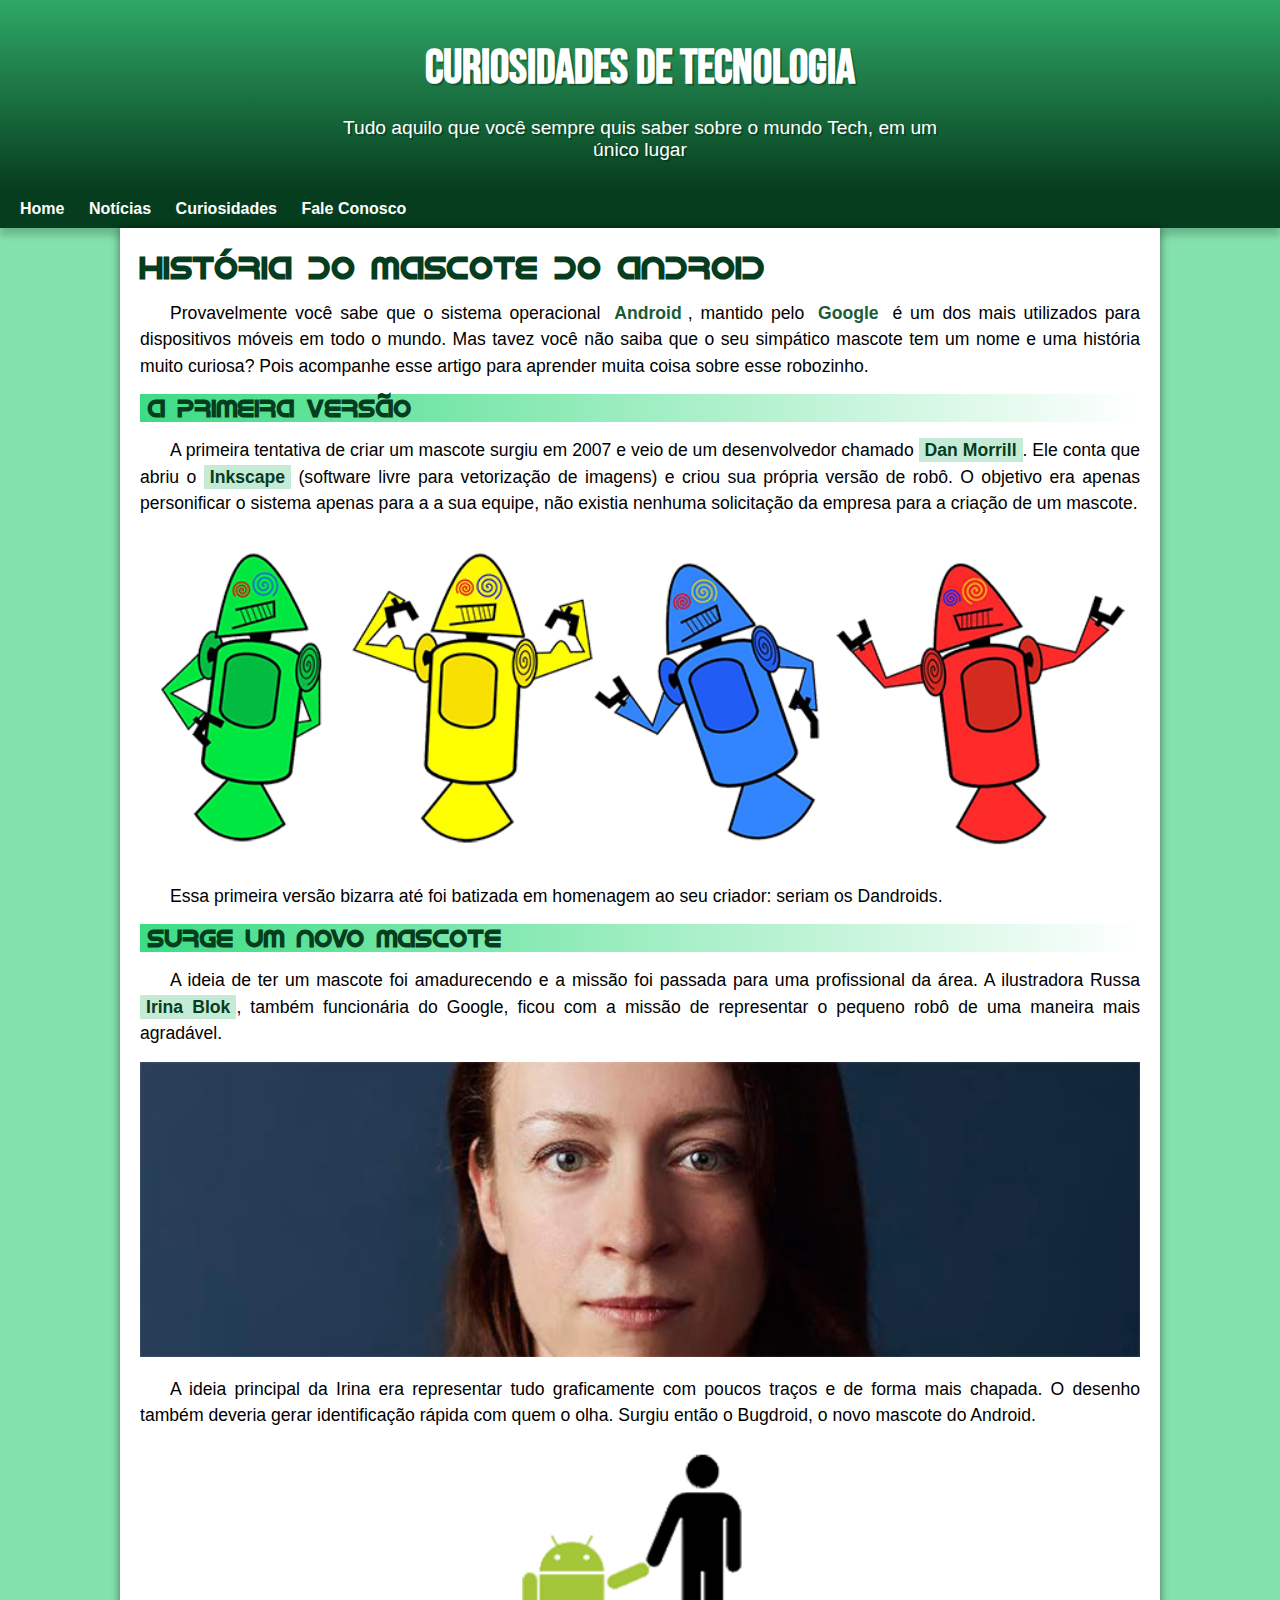
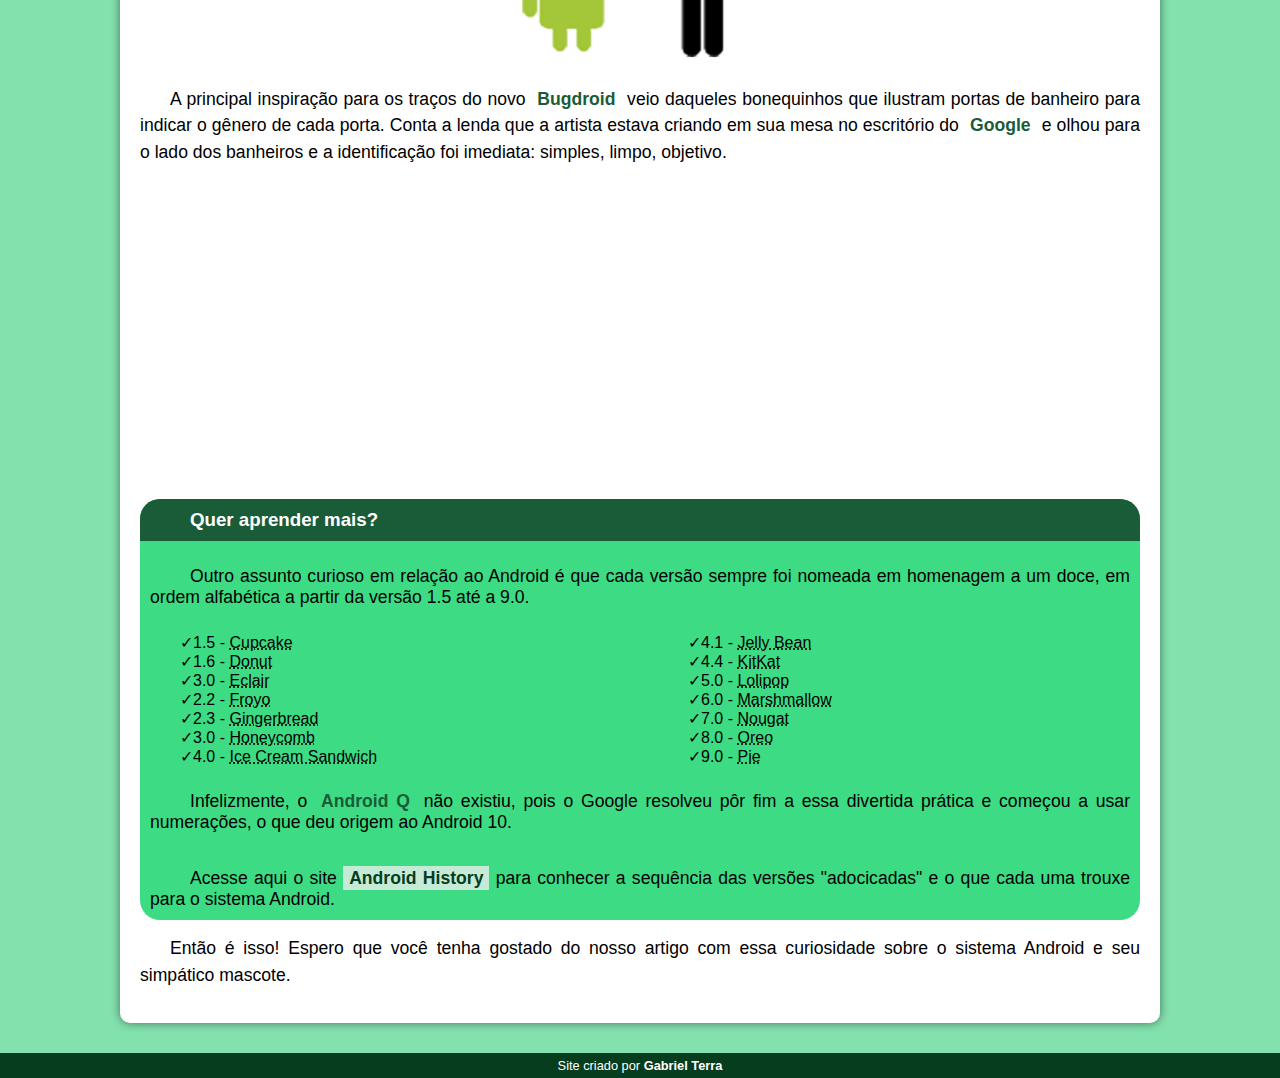
==== Desafio010 - CursoemVídeo/index.html @ 1e09e8b0 "add d10" ====
<!DOCTYPE html>
<html lang="pt-br">
<head>
    <meta charset="UTF-8">
    <meta http-equiv="X-UA-Compatible" content="IE=edge">
    <meta name="viewport" content="width=device-width, initial-scale=1.0">
    <title>Como surgiu o mascote do Android?</title>
    <link rel="shortcut icon" href="imagens/favicon.ico" type="image/x-icon">
    <link rel="stylesheet" href="estilo/style.css">
</head>
<body>
    <header>
        <h1>Curiosidades de Tecnologia</h1>
        <p>Tudo aquilo que você sempre quis saber sobre o mundo Tech, em um único lugar</p>
    </header>
    <nav>
        <a href="#">Home</a>
        <a href="#">Notícias</a>
        <a href="#">Curiosidades</a>
        <a href="#">Fale Conosco</a>
    </nav>
    <main>
        <article>
            <h1>História do Mascote do Android</h1>

            <p>Provavelmente você sabe que o sistema operacional <strong>Android</strong>, mantido pelo <strong>Google</strong> é um dos mais utilizados para dispositivos móveis em todo o mundo. Mas tavez você não saiba que o seu simpático mascote tem um nome e uma história muito curiosa? Pois acompanhe esse artigo para aprender muita coisa sobre esse robozinho.</p>

            <h2>A primeira versão</h2>

            <p>A primeira tentativa de criar um mascote surgiu em 2007 e veio de um desenvolvedor chamado <a href="https://androidcommunity.com/dan-morrill-shows-us-the-android-mascot-that-almost-was-20130103/" target="_blank" rel="external">Dan Morrill</a>. Ele conta que abriu o <a href="https://inkscape.org/pt-br/" target="_blank">Inkscape</a> (software livre para vetorização de imagens) e criou sua própria versão de robô. O objetivo era apenas personificar o sistema apenas para a a sua equipe, não existia nenhuma solicitação da empresa para a criação de um mascote.</p>

            <picture>
                <source media="(max-width: 600px)" srcset="imagens/dan-droids-pq.png">
                <img src="imagens/dan-droids.png" alt="Primeiro mascote dos Android">
            </picture>

            <p>Essa primeira versão bizarra até foi batizada em homenagem ao seu criador: seriam os Dandroids.</p>

            <h2>Surge um novo mascote</h2>


            <p>A ideia de ter um mascote foi amadurecendo e a missão foi passada para uma profissional da área. A ilustradora Russa <a href="https://www.irinablok.com/" target="_blank">Irina Blok</a>, também funcionária do Google, ficou com a missão de representar o pequeno robô de uma maneira mais agradável.</p>

            <picture>
                <source srcset="imagens/irina-blok-pq.jpg" media="(max-width: 600px)">
                <img src="imagens/irina-blok.jpg" alt="Irina Blok, criadora do mascote do Android">
            </picture>

            <p>A ideia principal da Irina era representar tudo graficamente com poucos traços e de forma mais chapada. O desenho também deveria gerar identificação rápida com quem o olha. Surgiu então o Bugdroid, o novo mascote do Android.</p>

            <img src="imagens/bugdroid.png" class="pequena" alt="Bugdroid">

            <p>A principal inspiração para os traços do novo <strong>Bugdroid</strong> veio daqueles bonequinhos que ilustram portas de banheiro para indicar o gênero de cada porta. Conta a lenda que a artista estava criando em sua mesa no escritório do <strong>Google</strong> e olhou para o lado dos banheiros e a identificação foi imediata: simples, limpo, objetivo.</p>

            <iframe width="560" height="315" src="https://www.youtube.com/embed/l2UDgpLz20M" title="YouTube video player" frameborder="0" allow="accelerometer; autoplay; clipboard-write; encrypted-media; gyroscope; picture-in-picture" allowfullscreen></iframe>
            
            <aside>
                <h3>Quer aprender mais?</h3>
                <p>Outro assunto curioso em relação ao Android é que cada versão sempre foi nomeada em homenagem a um doce, em ordem alfabética a partir da versão 1.5 até a 9.0.</p>
                <ul>
                    <li>1.5 - <abbr title="Bolo de Copo">Cupcake</abbr></li>
                    <li>1.6 - <abbr title="Rosquinha">Donut</abbr></li>
                    <li>3.0 - <abbr title="Bomba">Eclair</abbr></li>
                    <li>2.2 - <abbr title="Iogurte Congelado">Froyo</abbr></li>
                    <li>2.3 - <abbr title="Biscoito de Gengibre">Gingerbread</abbr></li>
                    <li>3.0 - <abbr title="Favo de Mel">Honeycomb</abbr></li>
                    <li>4.0 - <abbr title="Sanduiche de Sorvete">Ice Cream Sandwich</abbr></li>
                    <li>4.1 - <abbr title="Jujuba">Jelly Bean</abbr></li>
                    <li>4.4 - <abbr title="KitKat">KitKat</abbr></li>
                    <li>5.0 - <abbr title="Pirulito">Lolipop</abbr></li>
                    <li>6.0 - <abbr title="Marshmallow">Marshmallow</abbr></li>
                    <li>7.0 - <abbr title="Torrone">Nougat</abbr></li>
                    <li>8.0 - <abbr title="Oreo">Oreo</abbr></li>
                    <li>9.0 - <abbr title="Torta">Pie</abbr></li>
                </ul>
                        <p>Infelizmente, o <strong>Android Q</strong> não existiu, pois o Google resolveu pôr fim a essa divertida prática e começou a usar numerações, o que deu origem ao Android 10.</p>

                        <p>Acesse aqui o site <a href="https://www.android.com/intl/en_uk/history/#/donut">Android History</a> para conhecer a sequência das versões "adocicadas" e o que cada uma trouxe para o sistema Android.</p>
            </aside>

            <p>Então é isso! Espero que você tenha gostado do nosso artigo com essa curiosidade sobre o sistema Android e seu simpático mascote.</p>
        </article>
    </main>
    <footer>
        <p>Site criado por <a href="https://biielterra.github.io/myprofile/" target="_blank">Gabriel Terra</a></p>
    </footer>
    
</body>
</html>
---- Desafio010 - CursoemVídeo/estilo/style.css ----
@charset "UTF-8";

@import url('https://fonts.googleapis.com/css2?family=Bebas+Neue&display=swap');

@font-face {
    font-family: 'Android';
    src: url('../fontes/idroid.otf') format('opentype');
    font-weight: normal;
}

:root {
    --cor0: #c5ebd6;
    --cor1: #83e1ad;
    --cor2: #3ddc84;
    --cor3: #2fa866;
    --cor4: #1a5c37;
    --cor5: #063d1e;
    --fonte0: Arial, Helvetica, sans-serif;
    --fonte1: 'Bebas Neue', cursive;
    --fonte2: 'Android', cursive;
}

*{
    margin: 0;
    padding: 0;
}

body{
    font-family: var(--fonte0);
    color: black;
    background-color: var(--cor1);
}

header{
    background-image: linear-gradient(to bottom, var(--cor3), var(--cor5));
    min-height: 150px;
    text-align: center;
    padding-top: 40px;
}

header > h1{
    color: white;
    font-family: var(--fonte1);
    margin-bottom: 20px;
    font-size: 3em;
    text-shadow: 2px 2px 0px rgba(0, 0, 0, 0.274);
}

header > p{
    color: white;
    font-family: var(--fonte0);
    font-size: 1.2em;
    max-width: 600px;
    margin: auto;
    padding-left: 10px;
    padding-right: 10px;
    text-shadow: 2px 2px 0px rgba(0, 0, 0, 0.274);
}

nav{
    background-color: var(--cor5);
    padding: 10px;
    box-shadow: 0px 7px 7px rgba(0, 0, 0, 0.192);
}

nav a {
    color: white;
    padding: 10px;
    text-decoration: none;
    font-weight: bold;
    border-radius: 5px;
    transition-duration: 0.5s;
}

nav a:hover{
    background-color: var(--cor3);
    color: var(--cor5);
}

main{
    background-color: white;
    min-width: 300px;
    max-width: 1000px;
    margin: auto;
    margin-bottom: 30px;
    padding: 20px;
    box-shadow: 0px 0px 10px rgba(0, 0, 0, 0.493);
    border-radius: 0px 0px 10px 10px;
}

main h1{
    color: var(--cor5);
    font-family: var(--fonte2);
}

main h2{
    font-family: var(--fonte2);
    color: var(--cor5);
    background-image: linear-gradient(to right, var(--cor2), rgba(0, 0, 0, 0));
    text-indent: 8px;
}

main p{
    text-indent: 30px;
    margin: 15px 0px;
    text-align: justify;
    font-size: 1.1em;
    line-height: 1.5em;
}

main img{
    width: 100%;
}

main img.pequena{
    display: block;
    margin: auto;
    max-width: 350px;
}

main strong{
    color: var(--cor4);
    font-weight: bold;
    padding: 2px 6px;
}

main a{
    color: var(--cor5);
    text-decoration: none;
    font-weight: bold;
    background-color: var(--cor0);
    padding: 2px 6px;
}

main a:hover{
    text-decoration: underline;
    color: var(--cor4);
}

aside{
    background-color: var(--cor2);
    border-radius: 20px;
    height: auto;
}

aside h3{
    color: white;
    text-indent: 40px;
    background-color: var(--cor4);
    border-radius: 20px 20px 0 0;
    padding: 10px; 
}

aside p {
    text-indent: 40px;
    padding: 10px;
    line-height: normal;
}

aside ul{
    text-indent: 40px;
}

ul{
    list-style: "\2713";
    columns: 2;
    list-style-position: inside;
}

footer{
    background-color: var(--cor5);
    color: white;
    text-align: center;
    font-size: 0.8em;
    padding: 5px;
}

footer a{
    color: white;
    font-weight: bolder;
    text-decoration: none;
}

footer a:hover{
    text-decoration: underline;
    color: var(--cor1);
}
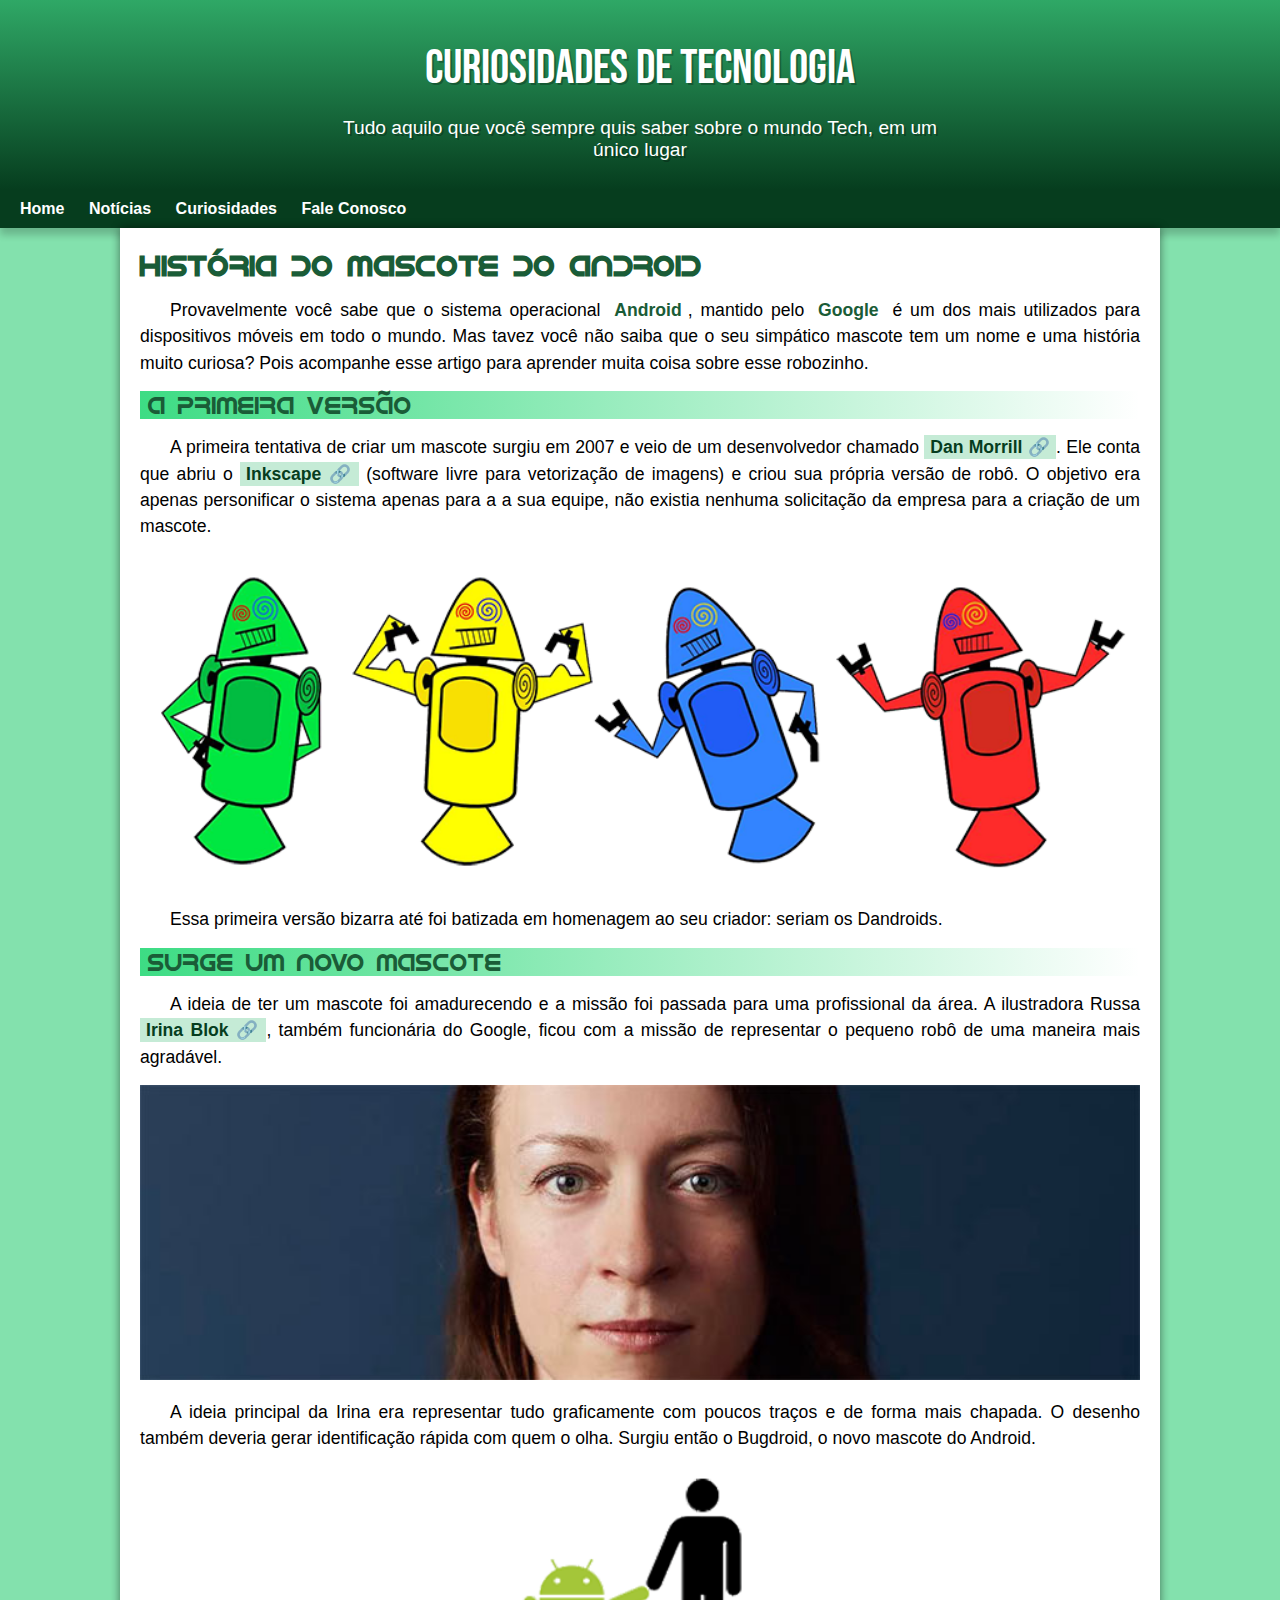
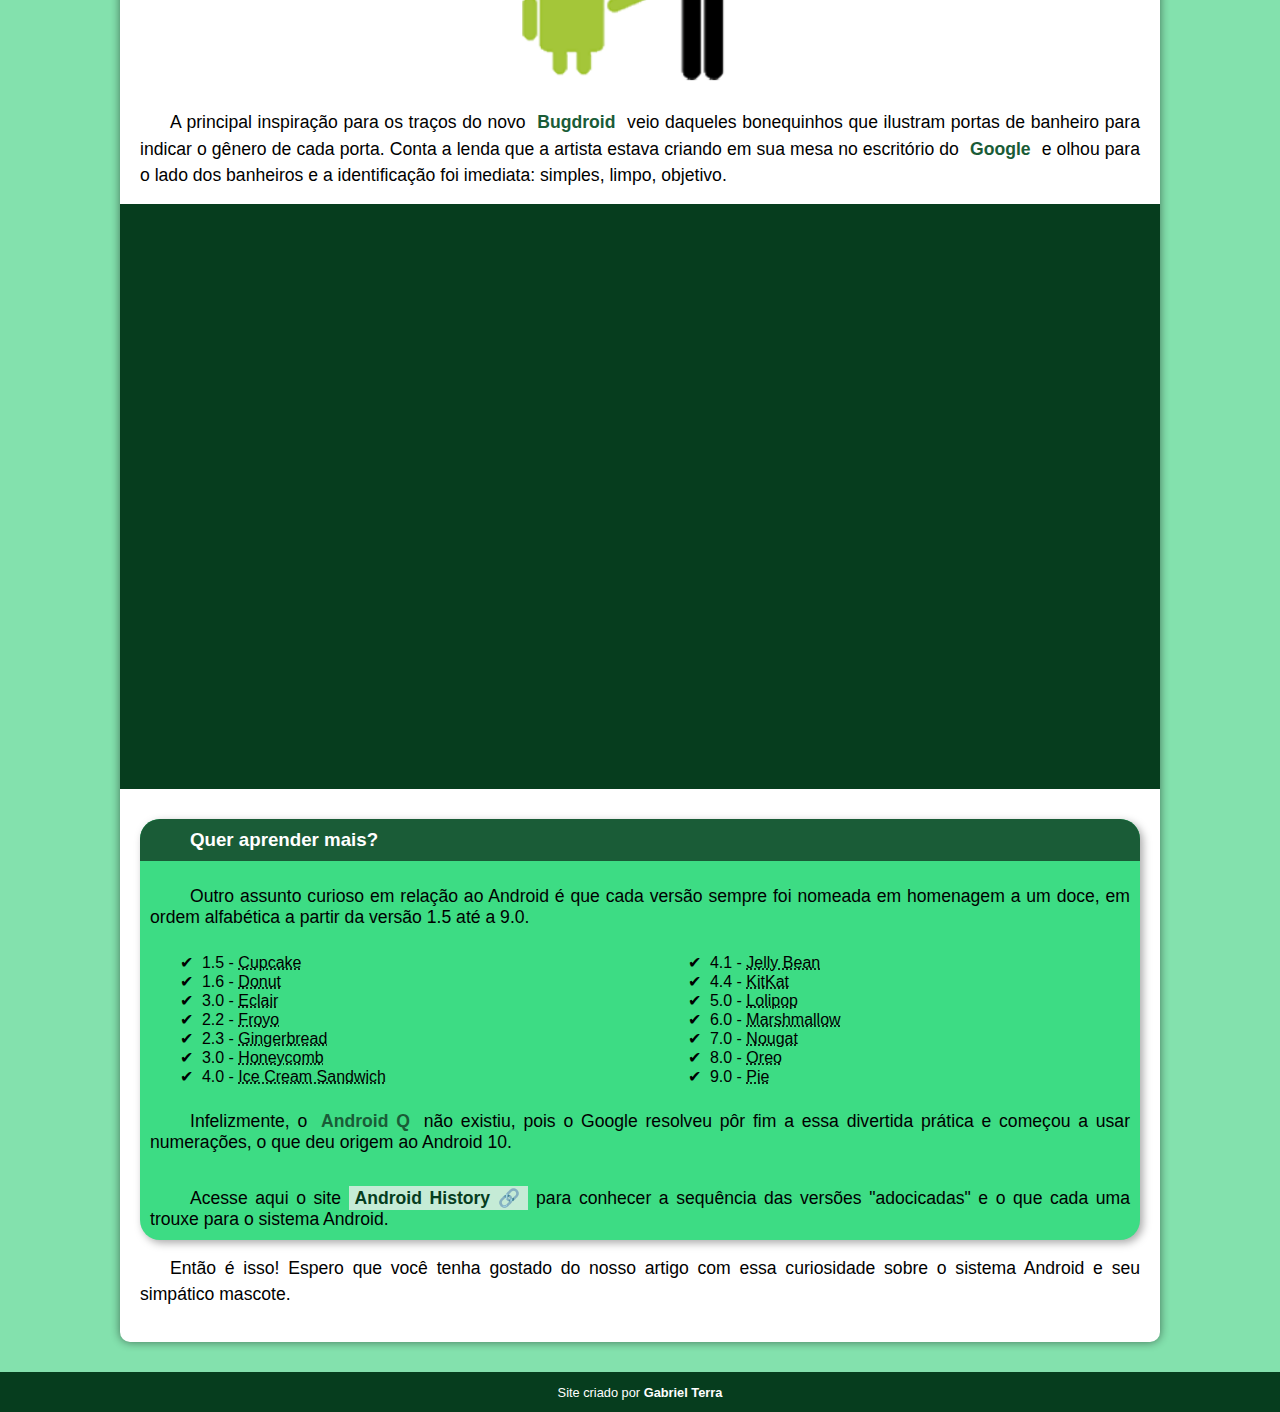
==== commit 1cf7eed4: "." ====
--- a/Desafio010 - CursoemVídeo/index.html
+++ b/Desafio010 - CursoemVídeo/index.html
@@ -27,7 +27,7 @@
 
             <h2>A primeira versão</h2>
 
-            <p>A primeira tentativa de criar um mascote surgiu em 2007 e veio de um desenvolvedor chamado <a href="https://androidcommunity.com/dan-morrill-shows-us-the-android-mascot-that-almost-was-20130103/" target="_blank" rel="external">Dan Morrill</a>. Ele conta que abriu o <a href="https://inkscape.org/pt-br/" target="_blank">Inkscape</a> (software livre para vetorização de imagens) e criou sua própria versão de robô. O objetivo era apenas personificar o sistema apenas para a a sua equipe, não existia nenhuma solicitação da empresa para a criação de um mascote.</p>
+            <p>A primeira tentativa de criar um mascote surgiu em 2007 e veio de um desenvolvedor chamado <a href="https://androidcommunity.com/dan-morrill-shows-us-the-android-mascot-that-almost-was-20130103/" target="_blank" rel="external" class="externo">Dan Morrill</a>. Ele conta que abriu o <a href="https://inkscape.org/pt-br/" target="_blank" rel="external" class="externo">Inkscape</a> (software livre para vetorização de imagens) e criou sua própria versão de robô. O objetivo era apenas personificar o sistema apenas para a a sua equipe, não existia nenhuma solicitação da empresa para a criação de um mascote.</p>
 
             <picture>
                 <source media="(max-width: 600px)" srcset="imagens/dan-droids-pq.png">
@@ -39,7 +39,7 @@
             <h2>Surge um novo mascote</h2>
 
 
-            <p>A ideia de ter um mascote foi amadurecendo e a missão foi passada para uma profissional da área. A ilustradora Russa <a href="https://www.irinablok.com/" target="_blank">Irina Blok</a>, também funcionária do Google, ficou com a missão de representar o pequeno robô de uma maneira mais agradável.</p>
+            <p>A ideia de ter um mascote foi amadurecendo e a missão foi passada para uma profissional da área. A ilustradora Russa <a href="https://www.irinablok.com/" target="_blank" rel="external" class="externo">Irina Blok</a>, também funcionária do Google, ficou com a missão de representar o pequeno robô de uma maneira mais agradável.</p>
 
             <picture>
                 <source srcset="imagens/irina-blok-pq.jpg" media="(max-width: 600px)">
@@ -52,7 +52,9 @@
 
             <p>A principal inspiração para os traços do novo <strong>Bugdroid</strong> veio daqueles bonequinhos que ilustram portas de banheiro para indicar o gênero de cada porta. Conta a lenda que a artista estava criando em sua mesa no escritório do <strong>Google</strong> e olhou para o lado dos banheiros e a identificação foi imediata: simples, limpo, objetivo.</p>
 
-            <iframe width="560" height="315" src="https://www.youtube.com/embed/l2UDgpLz20M" title="YouTube video player" frameborder="0" allow="accelerometer; autoplay; clipboard-write; encrypted-media; gyroscope; picture-in-picture" allowfullscreen></iframe>
+            <div class="video"
+            ><iframe width="560" height="315" src="https://www.youtube.com/embed/l2UDgpLz20M" title="YouTube video player" frameborder="0" allow="accelerometer; autoplay; clipboard-write; encrypted-media; gyroscope; picture-in-picture" allowfullscreen></iframe>
+            </div>
             
             <aside>
                 <h3>Quer aprender mais?</h3>
@@ -75,7 +77,7 @@
                 </ul>
                         <p>Infelizmente, o <strong>Android Q</strong> não existiu, pois o Google resolveu pôr fim a essa divertida prática e começou a usar numerações, o que deu origem ao Android 10.</p>
 
-                        <p>Acesse aqui o site <a href="https://www.android.com/intl/en_uk/history/#/donut">Android History</a> para conhecer a sequência das versões "adocicadas" e o que cada uma trouxe para o sistema Android.</p>
+                        <p>Acesse aqui o site <a href="https://www.android.com/intl/en_uk/history/#/donut" rel="external" class="externo">Android History</a> para conhecer a sequência das versões "adocicadas" e o que cada uma trouxe para o sistema Android.</p>
             </aside>
 
             <p>Então é isso! Espero que você tenha gostado do nosso artigo com essa curiosidade sobre o sistema Android e seu simpático mascote.</p>
--- a/Desafio010 - CursoemVídeo/estilo/style.css
+++ b/Desafio010 - CursoemVídeo/estilo/style.css
@@ -31,6 +31,10 @@
     background-color: var(--cor1);
 }
 
+a.externo::after{
+    content:'\00A0\1F517';
+}
+
 header{
     background-image: linear-gradient(to bottom, var(--cor3), var(--cor5));
     min-height: 150px;
@@ -43,6 +47,7 @@
     font-family: var(--fonte1);
     margin-bottom: 20px;
     font-size: 3em;
+    font-weight: normal;
     text-shadow: 2px 2px 0px rgba(0, 0, 0, 0.274);
 }
 
@@ -89,15 +94,17 @@
 }
 
 main h1{
-    color: var(--cor5);
+    color: var(--cor4);
     font-family: var(--fonte2);
+    font-size: 1.8em;
 }
 
 main h2{
     font-family: var(--fonte2);
-    color: var(--cor5);
+    color: var(--cor4);
     background-image: linear-gradient(to right, var(--cor2), rgba(0, 0, 0, 0));
     text-indent: 8px;
+    font-weight: normal;
 }
 
 main p{
@@ -118,6 +125,22 @@
     max-width: 350px;
 }
 
+div.video{
+    background-color: var(--cor5);
+    margin: 0px -20px 30px -20px;
+    padding: 20px;
+    position: relative;
+    padding-bottom: 56.5%;
+}
+
+div.video iframe{
+    position: absolute;
+    top:5% ;
+    left:5% ;
+    width: 90%;
+    height: 90%;
+}
+
 main strong{
     color: var(--cor4);
     font-weight: bold;
@@ -141,6 +164,7 @@
     background-color: var(--cor2);
     border-radius: 20px;
     height: auto;
+    box-shadow: 3px 3px 8px rgba(0, 0, 0, 0.336);
 }
 
 aside h3{
@@ -162,7 +186,7 @@
 }
 
 ul{
-    list-style: "\2713";
+    list-style: "\2714\00A0\00A0";
     columns: 2;
     list-style-position: inside;
 }
@@ -173,6 +197,11 @@
     text-align: center;
     font-size: 0.8em;
     padding: 5px;
+    height: 30px;
+}
+
+footer p{
+    margin: 8px;
 }
 
 footer a{
